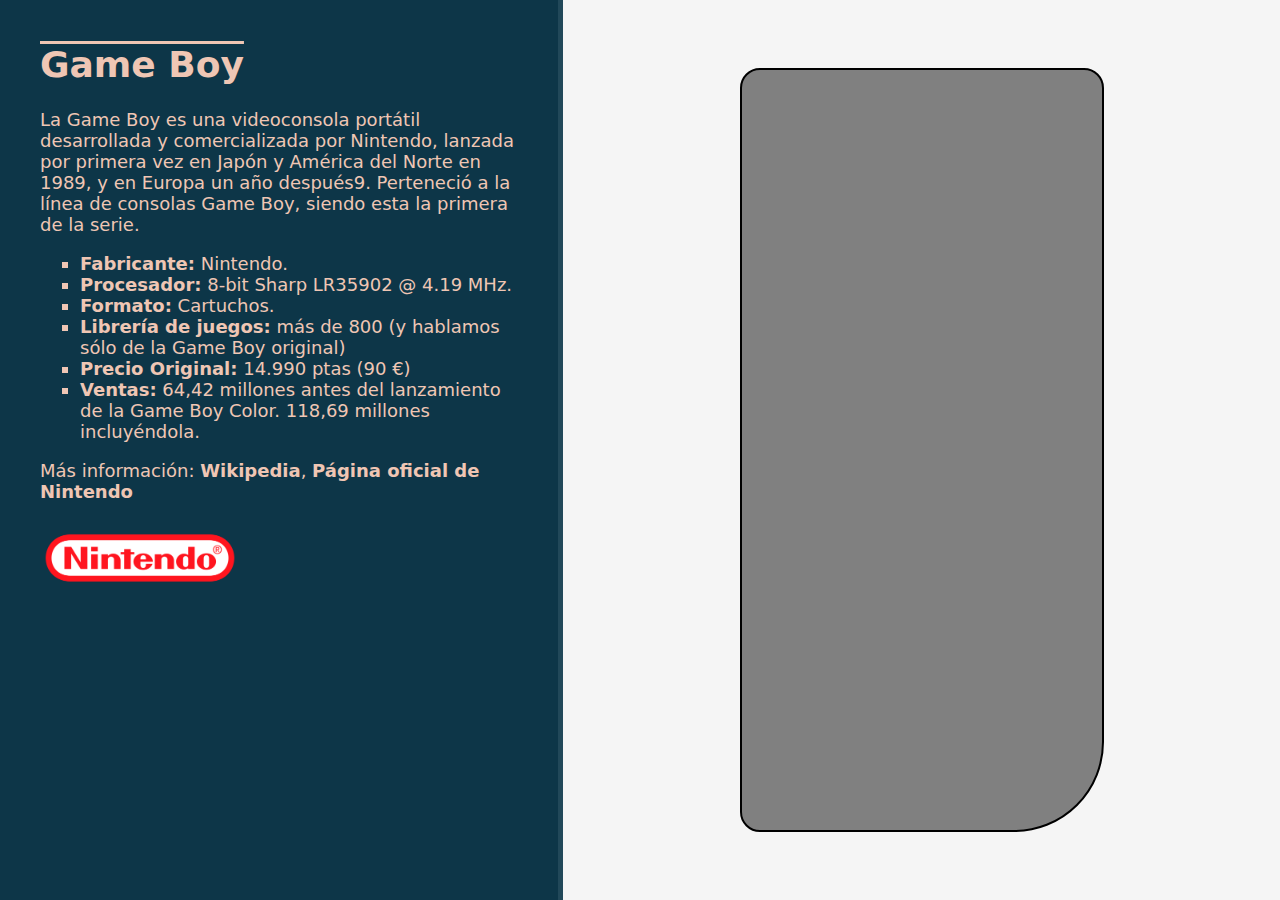
==== pages/gameboy-retro.html @ c968f294 "Maquetación general de la página y estilos básicos de texto y otros elementos" ====
<!DOCTYPE html>
<html lang="en">
<head>
    <meta charset="UTF-8">
    <meta http-equiv="X-UA-Compatible" content="IE=edge">
    <meta name="viewport" content="width=device-width, initial-scale=1.0">
    <title>Nintendo GAME BOY</title>
    <link rel="stylesheet" type="text/css" href="../css/gameboy-retro.css">
    <link rel="icon" type="image/png" href="../img/favicon.ico">
</head>
<body>
    <div id="container">
        <div id="console-inf">
            <h1>Game Boy</h1>
            <p>La Game Boy es una videoconsola portátil desarrollada y comercializada por Nintendo, lanzada por primera vez en Japón y América del Norte en 1989, y en Europa un año después9​. Perteneció a la línea de consolas Game Boy, siendo esta la primera de la serie.</p>
            <ul>
                <li><strong>Fabricante:</strong> Nintendo.</li>
                <li><strong>Procesador:</strong> 8-bit Sharp LR35902 @ 4.19 MHz.</li>
                <li><strong>Formato:</strong> Cartuchos.</li>
                <li><strong>Librería de juegos:</strong> más de 800 (y hablamos sólo de la Game Boy original)</li>
                <li><strong>Precio Original:</strong> 14.990 ptas (90 €)</li>
                <li><strong>Ventas:</strong> 64,42 millones antes del lanzamiento de la Game Boy Color. 118,69 millones incluyéndola.</li>
            </ul>
            <p>Más información: <a class="stdLink" href="https://es.wikipedia.org/wiki/Game_Boy" target="_blank">Wikipedia</a>, <a class="stdLink" href="https://www.nintendo.com/" target="_blank">Página oficial de Nintendo</a></p>
            <p><img src="../img/nintendo-logo.png" alt="Nintendo" width="200px"></p>
        </div>
        <div id="console-img">
            <div id="console-ly-1">
                &nbsp;
            </div>
        </div>
    </div>
</body>
</html>
---- css/gameboy-retro.css ----
body {
    margin: 0;
    font-family: system-ui,sans-serif;
    font-size: 18px;
}

h1 {
    text-decoration: overline;
}

ul {
    list-style-type: square;
}

.stdLink {
    color: #efc6b4;
    text-decoration: none;
    font-weight: bold;
}

.stdLink:hover {
    text-decoration: underline;
}

/* Contenedor global de la página */
#container {
    display: flex;
    height: 100vh;
    background-color: black;
}

/* Sección para la información de la consola  */
#console-inf {
    width: 40vw;
    background-color: #0d3648;
    border-right: 5px solid #214859;
    color: #efc6b4;
    padding: 20px 40px;
}

/* Sección para el diseño e imagen de la consola */
#console-img {
    width: 60vw;
    background-color: whitesmoke;
    display: flex;
    justify-content: center;
    align-items: center;
}

#console-ly-1 {
    width: 25vw;
    height: 80vh;
    background-color: grey;
    border: 2px solid black;
    border-radius: 20px 20px 90px 20px;
    padding: 20px;
}
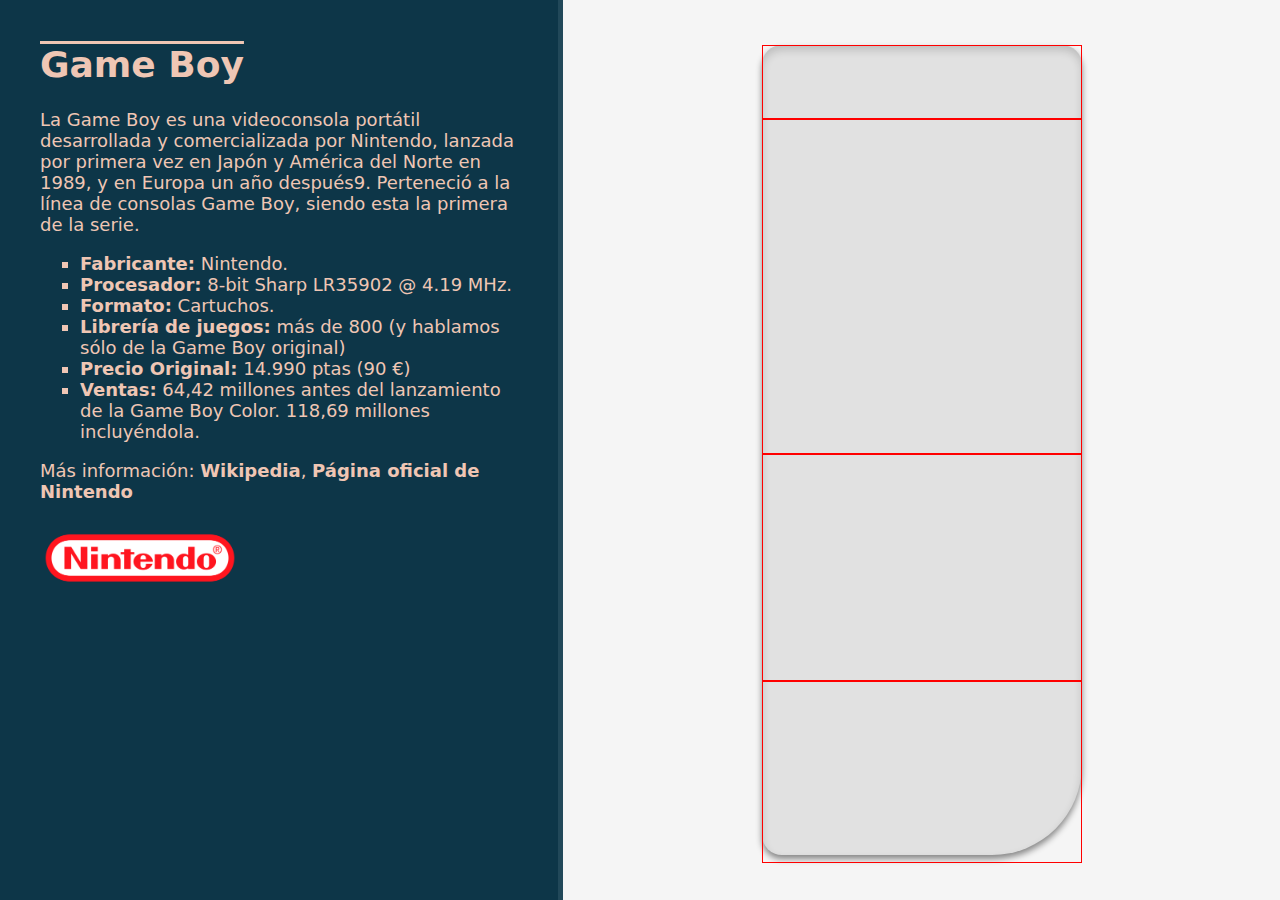
==== commit 95041014: "Dividimos la consola en secciones horizontales" ====
--- a/pages/gameboy-retro.html
+++ b/pages/gameboy-retro.html
@@ -25,8 +25,11 @@
             <p><img src="../img/nintendo-logo.png" alt="Nintendo" width="200px"></p>
         </div>
         <div id="console-img">
-            <div id="console-ly-1">
-                &nbsp;
+            <div id="console-ly-0">
+                <div id="console-ly-0-1"></div>
+                <div id="console-ly-0-2"></div>
+                <div id="console-ly-0-3"></div>
+                <div id="console-ly-0-4"></div>
             </div>
         </div>
     </div>
--- a/css/gameboy-retro.css
+++ b/css/gameboy-retro.css
@@ -47,11 +47,31 @@
     align-items: center;
 }
 
-#console-ly-1 {
+#console-ly-0 {
     width: 25vw;
-    height: 80vh;
-    background-color: grey;
-    border: 2px solid black;
+    height: 90vh;
+    background-color: #e1e1e1;
+    /* border: 2px solid black; */
     border-radius: 20px 20px 90px 20px;
-    padding: 20px;
+    box-shadow: inset 0 5px 8px rgba(0,0,0,0.16), 0 4px 6px rgba(0,0,0,0.45);
 }
+
+#console-ly-0-1 {
+    height: 8vh;
+    border: 1px solid red;
+}
+
+#console-ly-0-2 {
+    height: 37vh;
+    border: 1px solid red;
+}
+
+#console-ly-0-3 {
+    height: 25vh;
+    border: 1px solid red;
+}
+
+#console-ly-0-4 {
+    height: 20vh;
+    border: 1px solid red;
+}
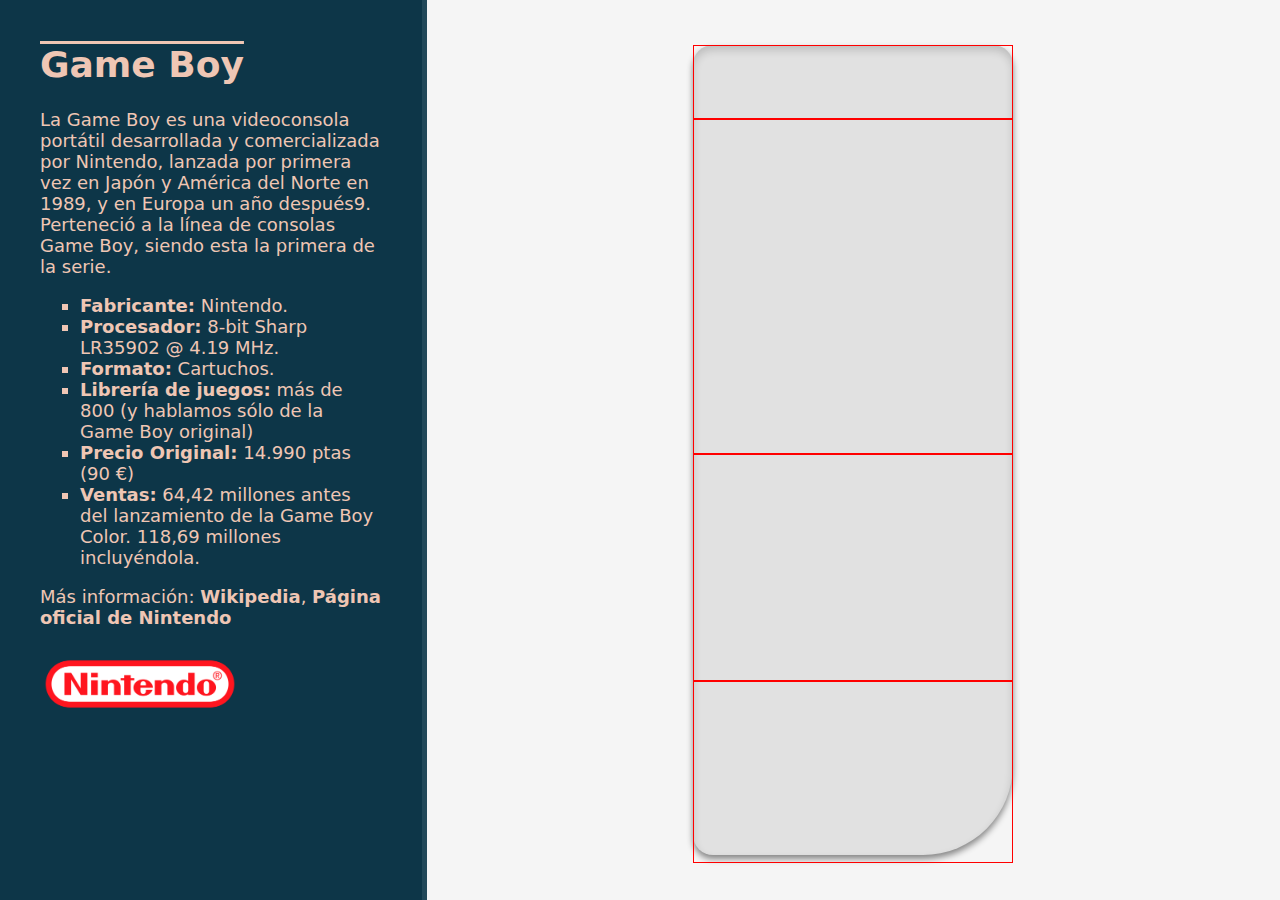
==== commit c9d36842: "Actualizamos el README del proyecto" ====
--- a/pages/gameboy-retro.html
+++ b/pages/gameboy-retro.html
@@ -9,8 +9,8 @@
     <link rel="icon" type="image/png" href="../img/favicon.ico">
 </head>
 <body>
-    <div id="container">
-        <div id="console-inf">
+    <div class="container">
+        <div class="leftpanel">
             <h1>Game Boy</h1>
             <p>La Game Boy es una videoconsola portátil desarrollada y comercializada por Nintendo, lanzada por primera vez en Japón y América del Norte en 1989, y en Europa un año después9​. Perteneció a la línea de consolas Game Boy, siendo esta la primera de la serie.</p>
             <ul>
@@ -24,7 +24,7 @@
             <p>Más información: <a class="stdLink" href="https://es.wikipedia.org/wiki/Game_Boy" target="_blank">Wikipedia</a>, <a class="stdLink" href="https://www.nintendo.com/" target="_blank">Página oficial de Nintendo</a></p>
             <p><img src="../img/nintendo-logo.png" alt="Nintendo" width="200px"></p>
         </div>
-        <div id="console-img">
+        <div class="rightpanel">
             <div id="console-ly-0">
                 <div id="console-ly-0-1"></div>
                 <div id="console-ly-0-2"></div>
--- a/css/gameboy-retro.css
+++ b/css/gameboy-retro.css
@@ -23,15 +23,15 @@
 }
 
 /* Contenedor global de la página */
-#container {
-    display: flex;
+.container {
     height: 100vh;
-    background-color: black;
+    display: grid;
+    grid-template-columns: 1fr 2fr;
 }
 
 /* Sección para la información de la consola  */
-#console-inf {
-    width: 40vw;
+.leftpanel {
+    grid-column: 1 / 2;
     background-color: #0d3648;
     border-right: 5px solid #214859;
     color: #efc6b4;
@@ -39,8 +39,8 @@
 }
 
 /* Sección para el diseño e imagen de la consola */
-#console-img {
-    width: 60vw;
+.rightpanel {
+    grid-column: 2 / 3;
     background-color: whitesmoke;
     display: flex;
     justify-content: center;
